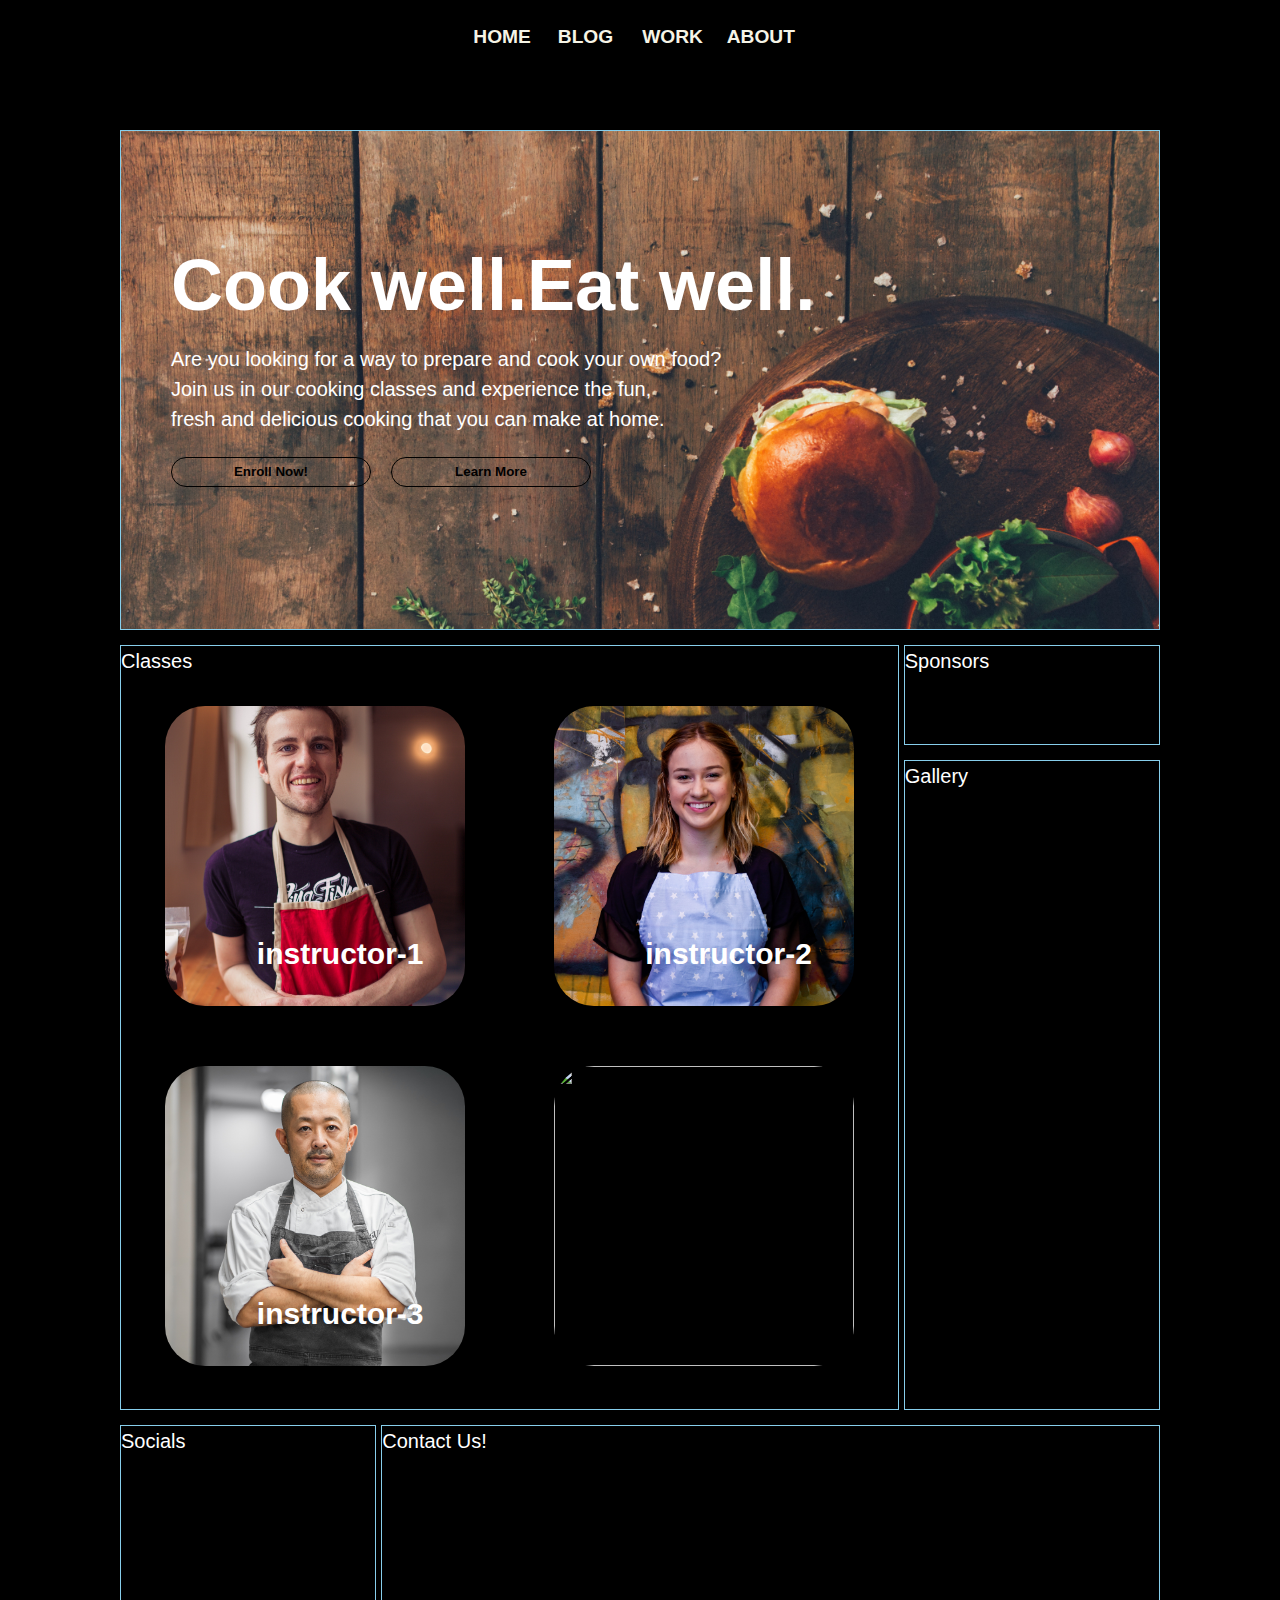
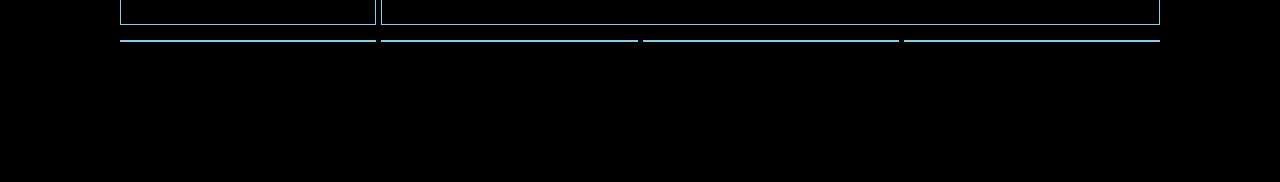
==== html/grid.html @ 98e2f287 "upload mini project" ====
<!DOCTYPE html>
<html lang="en">
  <head>
    <meta charset="UTF-8" />
    <meta http-equiv="X-UA-Compatible" content="IE=edge" />
    <meta name="viewport" content="width=device-width, initial-scale=1.0" />
    <link rel="stylesheet" href="../CSS/grid.css" />
    <title>Grid</title>
  </head>
  <body>
    <div class="container">
      <div>
        <header class="navbar">
          <div>
            <nav class="navMenu">
              <a href="#">Home</a>
              <a href="#">Blog</a>
              <a href="#">Work</a>
              <a href="#">About</a>
              <div class="dot"></div>
            </nav>
            <!--
            <div class="search_bar">
                <input type="text" name="search" value="search">
                <img src="../Images/icons8-search-60.png" alt="">
            </div>
            -->
          </div>
        </header>
      </div>
      <main>
        <div class="content">
          <div class="item">
              <h1>Cook well.Eat well.</h1>
              <p>Are you looking for a way to prepare and
                cook your own food? <br>
                Join us in our cooking classes and experience the fun, <br>
                fresh and delicious cooking that you can make at home.</p>
            <div class="button">
               <a href="#"><button class="btn-1">Enroll Now!</button></a>
               <a href="#"><button class="btn-2">Learn More</button></a>
            </div>
          </div>
          <div class="item">
            Classes
            <div class="cards-list">
              <div class="card 1">
                <div class="card_image">
                  <img src="../Images/instructor-1.jpg" />
                  <img src="../Images/pasta-making.webp" class="cooking-class" alt="">
                </div>
                <div class="card_title title-white">
                  <p>instructor-1</p>
                </div>
              </div>

              <div class="card 2">
                <div class="card_image">
                  <img src="../Images/instructor-2.jpg"
                  />
                  <img src="../Images/paella-cooking.jpg" class="cooking-class"
                  alt="">
                </div>
                <div class="card_title title-white">
                  <p>instructor-2</p>
                </div>
              </div>

              <div class="card 3">
                <div class="card_image">
                  <img
                    src="../Images/instructor-3.jpg"
                  />
                  <img src="../Images/dumpling-cooking.jpg" class="cooking-class"
                  alt="">
                </div>
                <div class="card_title">
                  <p>instructor-3</p>
                </div>
              </div>

              <div class="card 4">
                <div class="card_image">
                  <img
                    src="../Images/instructor-4.jpg"
                  />
                  <img src="../Images/cake-baking.jpg" class="cooking-class" alt="">
                </div>
                <div class="card_title title-black">
                  <p>instructor-4</p>
                </div>
              </div>
            </div>
          </div>
          <div class="item">Gallery</div>
          <div class="item">Contact Us!</div>
          <div class="item">Sponsors</div>
          <div class="item">Socials</div>
          <div class="item"></div>
          <div class="item"></div>
          <div class="item"></div>
          <div class="item"></div>
        </div>
        </div>
      </main>
    </div>
  </body>
</html>
---- CSS/grid.css ----
*{
    box-sizing: border-box;
    padding: 0;
    margin: 0;
}

body{
    font-family: 'Open Sans', sans-serif;
    font-size: 16px;
    line-height: 1.5;
    color: black;
    background: Black;
}

.container{
    position: relative;
    max-width: 1080px;
    margin: 10px auto;
    padding: 10px;
}


.navMenu {
   position: absolute;
   margin-top: 20px;
   left: 50%;
   transform: translate(-50%, -50%);
   padding: 10px;
  }
  
  .navMenu a {
    color: #f6f4e6;
    text-decoration: none;
    font-size: 1.2em;
    text-transform: uppercase;
    font-weight: 700;
    display: inline-block;
    width: 80px;
    transition: all 0.2s ease-in-out;
  }
  
  .navMenu a:hover {
    color: #f8cf04;
  }
  
  .navMenu .dot {
    width: 6px;
    height: 6px;
    background: #fddb3a;
    border-radius: 50%;
    opacity: 0;
    transition: all 0.2s ease-in-out;
    
  }
  
  .navMenu a:nth-child(1):hover ~ .dot {
    transform: translateX(30px);
    transition: all 0.2s ease-in-out;
    opacity: 1;
  }
  
  .navMenu a:nth-child(2):hover ~ .dot {
    transform: translateX(110px);
    transition: all 0.2s ease-in-out;
    opacity: 1;
  }
  
  .navMenu a:nth-child(3):hover ~ .dot {
    transform: translateX(200px);
    transition: all 0.2s ease-in-out;
    opacity: 1;
  }
  
  .navMenu a:nth-child(4):hover ~ .dot {
    transform: translateX(285px);
    transition: all 0.2s ease-in-out;
    opacity: 1;
  }


  .search_bar input[type="text"]{
    position:relative; 
    display: flex; 
    left:80%;
    top:2px;
    width:30%;
    background-color:white; 
    color:grey;
    display: none;
    }

    .search_bar img{
        position: absolute;
        top: 50%;
        left: 50%;
        transform:  translate(-50%,50%);
        background: #2f3640;
        height: 40px;
        border-radius: 40px;
        padding: 10px
    }
  

.content{
    max-width: 1440px;
    margin: 100px auto;
    padding: 10px;
    display: grid;
    grid-template-columns: repeat(4, 1fr);
    gap: 5px;
}

.item{
    background: black;
    color: white;
    font-size: 20px;
    padding: 0;
    border: skyblue 1px solid;
    box-shadow: rgba(17, 12, 46, 0.15) 1px;
    margin-bottom: 10px;
}

h1{
    margin-top: 100px;
    margin-left: 50px;
    font-weight: 900;
    font-size: 4.5rem;
}

p{
    margin-top: 5px;
    margin-left: 50px;
}

.button{
    margin-top: 20px;
    margin-left: 50px;
    display: flex;
    gap: 20px;
}

.btn-1, .btn-2{
    width: 200px;
    height: 30px;
    cursor: pointer;
    background: none;
    color: black;
    font-weight: 700;
    border-radius: 30px;
    border: 1px solid;
}

.btn-1:hover, .btn-2:hover{
    width: 230px;
    background: #f8cf04;
    transition: 0.6s ease-out;
}



/*Hero*/
.item:nth-of-type(1){
    height: 500px;
    grid-column: 1/5;
}
.item:nth-of-type(1){
    background-color: white;
    background: url(../Images/Food-hero.jpg)no-repeat;
    background-size: cover;
    opacity: 1;
}

/*
.bg-video-wrap {
    position: relative;
    overflow: hidden;
    background: url(../Images/video_hero.mp4) no-repeat center center/cover;
    background-size: 100% 100%;
  }
  h1 {
    text-align: center;
    color: #fff;
    position: absolute;
    top: 0;
    bottom: 0;
    left: 0;
    right: 0;
    margin: auto;
    z-index: 3;
    max-width: 400px;
    width: 100%;
    height: 50px;
  }
*/

/*
.video-container {
    height: 300px;
    width: 300px;
    overflow: hidden;
    position: relative;
  }
  
  .video-container video {
    min-width: 100%;
    min-height: 100%;
    position: absolute;
    top: 50%;
    left: 50%;
    transform: translateX(-50%) translateY(-50%);
  }
*/
/*Classes*/
.item:nth-of-type(2){
    grid-column: 1/4;
    grid-row: 2/6;
    
}

.cards-list {
    z-index: 0;
    width: 100%;
    display: flex;
    justify-content: space-around;
    flex-wrap: wrap;
  }
  
  .card {
    margin: 30px auto;
    width: 300px;
    height: 300px;
    border-radius: 40px;
  box-shadow: 5px 5px 30px 7px rgba(0,0,0,0.25), -5px -5px 30px 7px rgba(0,0,0,0.22);
    cursor: pointer;
    transition: 0.4s;
    
  }
  
 .cooking-class{
    position: absolute;
    top: 0;
    left: 0;
    display: none;
 }

 .card:hover .cooking-class{
    display: block;
    transition: 2s ease-in;
 }


  .card .card_image {
    width: inherit;
    height: inherit;
    border-radius: 40px;
  }
  
  .card .card_image img {
    width: inherit;
    height: inherit;
    border-radius: 40px;
    object-fit: cover;
  }
  
  .card .card_title {
    text-align: center;
    border-radius: 0px 0px 40px 40px;
    font-family: sans-serif;
    font-weight: bold;
    font-size: 30px;
    margin-top: -80px;
    height: 40px;
  }
  
  .card:hover {
    transform: scale(0.9, 0.9);
    box-shadow: 5px 5px 30px 15px rgba(0,0,0,0.25), 
      -5px -5px 30px 15px rgba(0,0,0,0.22);
  }


  .title-white {
    color: white;
  }
  
  .title-black {
    color: black;
  }
  
/*Gallery*/
.item:nth-of-type(3){
    height: 650px;
    grid-column: 4/5;
    grid-row: 4/6; 
}
/*Contact Us!*/
.item:nth-of-type(4){
    height: 200px;
    grid-column: 2/5;
    grid-row: 6/8;  
}
/*Sponsors*/
.item:nth-of-type(5){
    height: 100px;
    grid-column: 4/5;
    grid-row: 2/4; 
}
/*Socials*/
.item:nth-of-type(6){
    grid-column: 1/2;
    grid-row: 6/8;
    
}
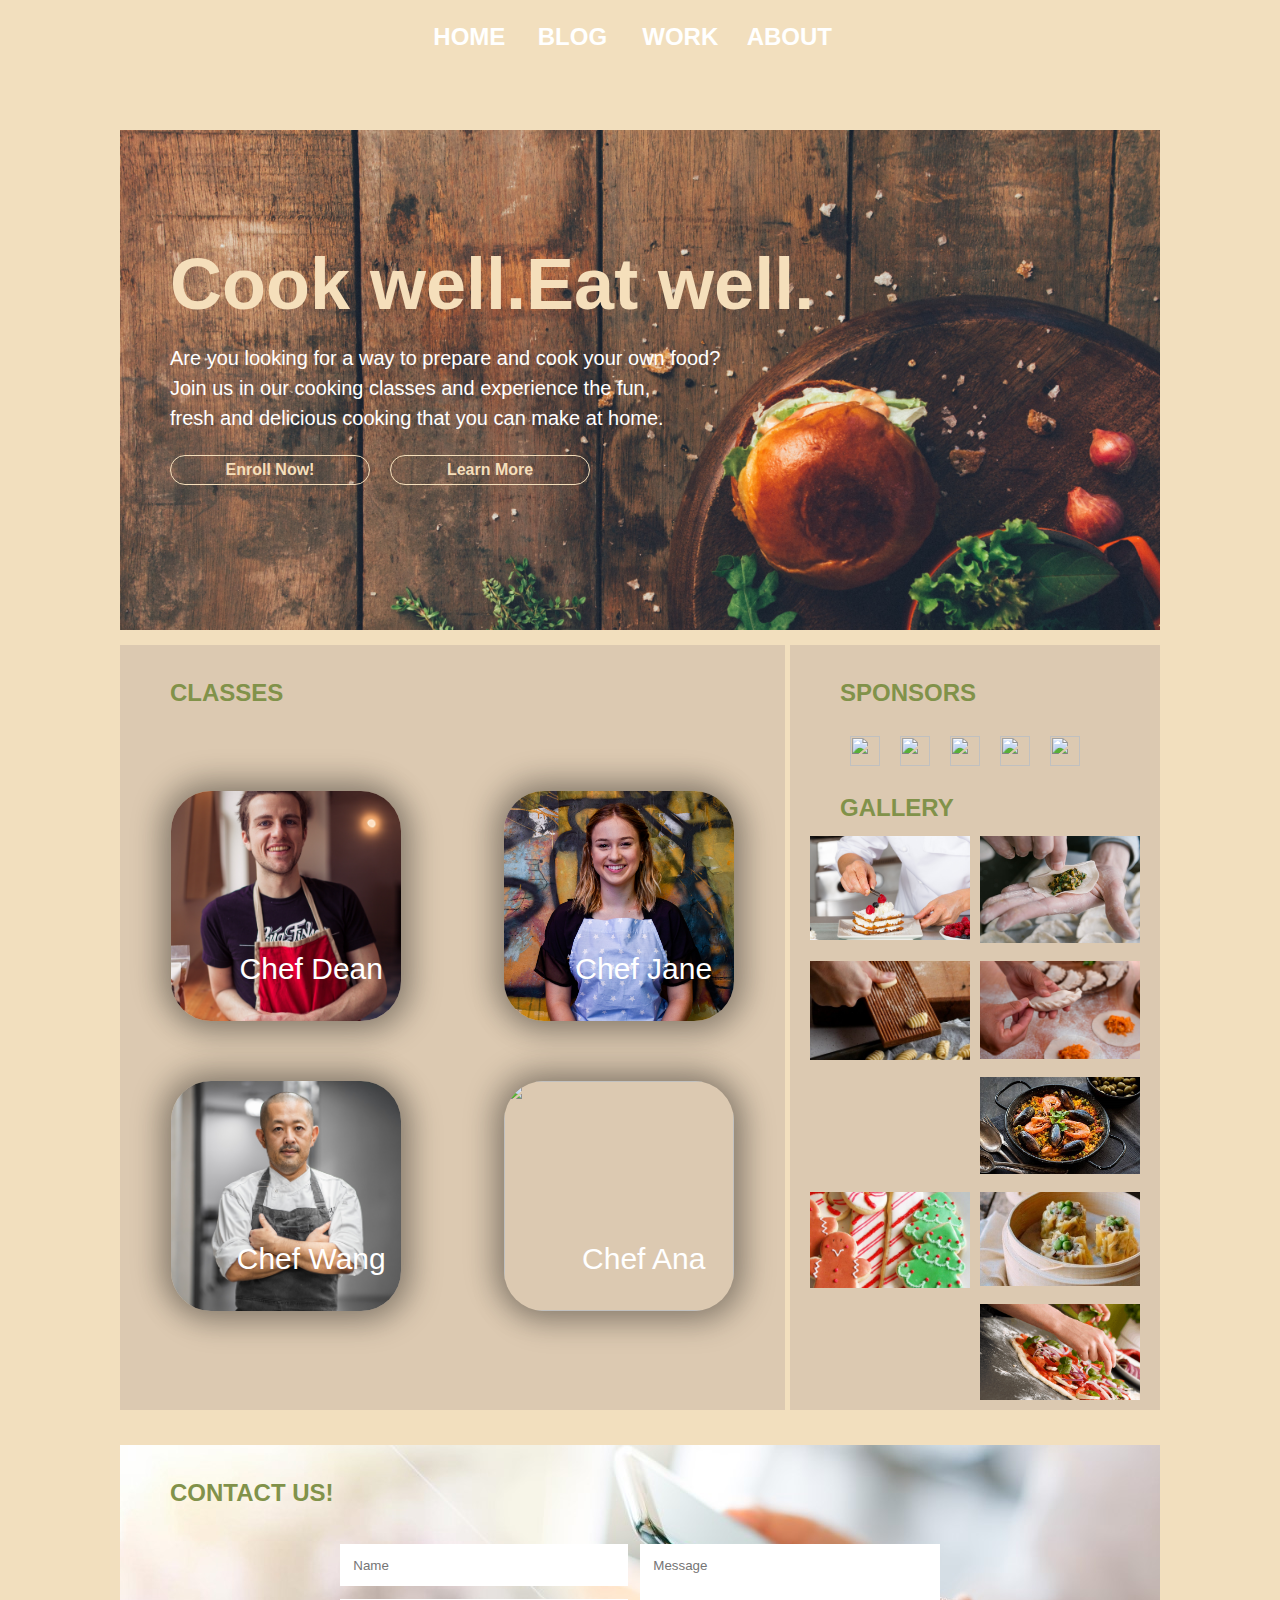
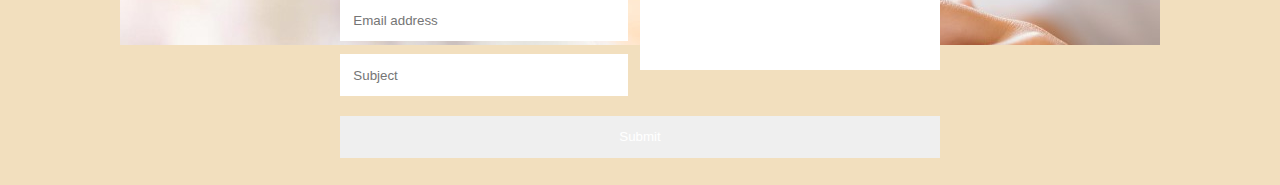
==== commit 4827d25f: "final changes for the mini project 1" ====
--- a/html/grid.html
+++ b/html/grid.html
@@ -42,7 +42,7 @@
             </div>
           </div>
           <div class="item">
-            Classes
+            <h3>CLASSES</h3>
             <div class="cards-list">
               <div class="card 1">
                 <div class="card_image">
@@ -50,7 +50,7 @@
                   <img src="../Images/pasta-making.webp" class="cooking-class" alt="">
                 </div>
                 <div class="card_title title-white">
-                  <p>instructor-1</p>
+                  <p>Chef Dean</p>
                 </div>
               </div>
 
@@ -62,7 +62,7 @@
                   alt="">
                 </div>
                 <div class="card_title title-white">
-                  <p>instructor-2</p>
+                  <p>Chef Jane</p>
                 </div>
               </div>
 
@@ -75,7 +75,7 @@
                   alt="">
                 </div>
                 <div class="card_title">
-                  <p>instructor-3</p>
+                  <p>Chef Wang</p>
                 </div>
               </div>
 
@@ -87,19 +87,95 @@
                   <img src="../Images/cake-baking.jpg" class="cooking-class" alt="">
                 </div>
                 <div class="card_title title-black">
-                  <p>instructor-4</p>
+                  <p>Chef Ana</p>
                 </div>
               </div>
             </div>
           </div>
-          <div class="item">Gallery</div>
-          <div class="item">Contact Us!</div>
-          <div class="item">Sponsors</div>
-          <div class="item">Socials</div>
-          <div class="item"></div>
-          <div class="item"></div>
-          <div class="item"></div>
-          <div class="item"></div>
+          <div class="item">
+            <h3>GALLERY</h3>
+<div class="gallery cf">
+  <div>
+    <img src="../Images/civ Jan 22.png" />
+  </div>
+  <div>
+    <img src="../Images/dumpling-cooking.jpg" />
+  </div>
+  <div>
+    <img src="../Images/gnocchi29-720x960.jpg" />
+  </div>
+  <div>
+    <img src="../Images/empanadas-ingredients-89693667-jpg.jpg" />
+  </div>
+  <div>
+    <img src="../Images/paella.jpg" />
+  </div>
+  <div>
+    <img src="../Images/cookie.jpg" />
+  </div>
+  <div>
+    <img src="../Images/shumai-13.jpg" />
+  </div><div>
+    <img src="../Images/kitchen-aid-mixer-pizza-dough-recipe.png" />
+  </div>
+  
+</div>
+
+          </div>
+          <div class="item">
+            <h3>CONTACT US!</h3>
+            
+            <form class="cf">
+              <div class="half left cf">
+                <input type="text" id="input-name" placeholder="Name">
+                <input type="email" id="input-email" placeholder="Email address">
+                <input type="text" id="input-subject" placeholder="Subject">
+              </div>
+              <div class="half right cf">
+                <textarea name="message" type="text" id="input-message" placeholder="Message"></textarea>
+              </div>  
+              <input type="submit" value="Submit" id="input-submit">
+            </form>
+          </div>
+          <div class="item">
+
+            <h3>SPONSORS</h3>
+            <div class="slider">
+  <div class="slide-track">
+    <div class="slide">
+      <img src="https://cdn.freebiesupply.com/logos/thumbs/2x/mcdonalds-black-logo.png" class="logo" alt="">
+    </div>
+    <div class="slide">
+      <img src="https://cdn.freebiesupply.com/images/large/2x/starbucks-logo-black-and-white.png" class="logo" alt="">
+    </div>
+    <div class="slide">
+      <img src="https://cdn.freebiesupply.com/logos/large/2x/general-electric-black-logo-png-transparent.png" class="logo" alt="">
+    </div>
+    <div class="slide">
+      <img src="https://cdn.freebiesupply.com/logos/thumbs/2x/mcdonalds-black-logo.png" class="logo" alt="">
+    </div>
+    <div class="slide">
+      <img src="https://cdn.freebiesupply.com/images/large/2x/starbucks-logo-black-and-white.png" class="logo"  alt="">
+    </div>
+    <div class="slide">
+      <img src="https://cdn.freebiesupply.com/logos/large/2x/general-electric-black-logo-png-transparent.png" class="logo"  alt="">
+    </div>
+    <div class="slide">
+      <img src="https://cdn.freebiesupply.com/logos/thumbs/2x/mcdonalds-black-logo.png" class="logo"  alt="">
+    </div>
+    <div class="slide">
+      <img src="https://cdn.freebiesupply.com/images/large/2x/starbucks-logo-black-and-white.png" class="logo"  alt="">
+    </div>
+    <div class="slide">
+      <img src="https://cdn.freebiesupply.com/logos/large/2x/general-electric-black-logo-png-transparent.png" class="logo"  alt="">
+    </div>
+    
+  </div>
+</div>
+          </div>
+          </div>
+          
+          
         </div>
         </div>
       </main>
--- a/CSS/grid.css
+++ b/CSS/grid.css
@@ -9,7 +9,7 @@
     font-size: 16px;
     line-height: 1.5;
     color: black;
-    background: Black;
+    background: #F2DFBE;
 }
 
 .container{
@@ -25,25 +25,25 @@
    margin-top: 20px;
    left: 50%;
    transform: translate(-50%, -50%);
-   padding: 10px;
-  }
-  
-  .navMenu a {
-    color: #f6f4e6;
+   padding: 30px;
+  }
+  
+.navMenu a {
+    color: white;
     text-decoration: none;
-    font-size: 1.2em;
+    font-size: 1.5em;
     text-transform: uppercase;
     font-weight: 700;
     display: inline-block;
-    width: 80px;
-    transition: all 0.2s ease-in-out;
-  }
-  
-  .navMenu a:hover {
+    width: 100px;
+    transition: all 0.2s ease-in-out;
+  }
+  
+.navMenu a:hover {
     color: #f8cf04;
   }
   
-  .navMenu .dot {
+.navMenu .dot {
     width: 6px;
     height: 6px;
     background: #fddb3a;
@@ -53,32 +53,31 @@
     
   }
   
-  .navMenu a:nth-child(1):hover ~ .dot {
-    transform: translateX(30px);
+.navMenu a:nth-child(1):hover ~ .dot {
+    transform: translateX(35px);
     transition: all 0.2s ease-in-out;
     opacity: 1;
   }
   
-  .navMenu a:nth-child(2):hover ~ .dot {
-    transform: translateX(110px);
+.navMenu a:nth-child(2):hover ~ .dot {
+    transform: translateX(135px);
     transition: all 0.2s ease-in-out;
     opacity: 1;
   }
   
-  .navMenu a:nth-child(3):hover ~ .dot {
-    transform: translateX(200px);
+.navMenu a:nth-child(3):hover ~ .dot {
+    transform: translateX(245px);
     transition: all 0.2s ease-in-out;
     opacity: 1;
   }
   
-  .navMenu a:nth-child(4):hover ~ .dot {
-    transform: translateX(285px);
+.navMenu a:nth-child(4):hover ~ .dot {
+    transform: translateX(355px);
     transition: all 0.2s ease-in-out;
     opacity: 1;
   }
 
-
-  .search_bar input[type="text"]{
+.search_bar input[type="text"]{
     position:relative; 
     display: flex; 
     left:80%;
@@ -89,7 +88,7 @@
     display: none;
     }
 
-    .search_bar img{
+.search_bar img{
         position: absolute;
         top: 50%;
         left: 50%;
@@ -111,11 +110,11 @@
 }
 
 .item{
-    background: black;
-    color: white;
+    background: white;
+    color: black;
     font-size: 20px;
     padding: 0;
-    border: skyblue 1px solid;
+    border: none;
     box-shadow: rgba(17, 12, 46, 0.15) 1px;
     margin-bottom: 10px;
 }
@@ -125,11 +124,22 @@
     margin-left: 50px;
     font-weight: 900;
     font-size: 4.5rem;
+    color: #F5DFBB;
+}
+
+h3{
+  margin-top: 30px;
+    margin-left: 50px;
+    font-weight: 700;
+    font-size: 1.5rem;
+    color: #81924A;
 }
 
 p{
     margin-top: 5px;
     margin-left: 50px;
+    color: white;
+    font-weight: 500;
 }
 
 .button{
@@ -144,7 +154,8 @@
     height: 30px;
     cursor: pointer;
     background: none;
-    color: black;
+    color: #F5DFBB;
+    font-size: 1rem;
     font-weight: 700;
     border-radius: 30px;
     border: 1px solid;
@@ -152,7 +163,8 @@
 
 .btn-1:hover, .btn-2:hover{
     width: 230px;
-    background: #f8cf04;
+    background: #81924A;
+    color:#562C2C;
     transition: 0.6s ease-out;
 }
 
@@ -164,7 +176,7 @@
     grid-column: 1/5;
 }
 .item:nth-of-type(1){
-    background-color: white;
+    background-color:  #F2DFBE;
     background: url(../Images/Food-hero.jpg)no-repeat;
     background-size: cover;
     opacity: 1;
@@ -214,6 +226,7 @@
 .item:nth-of-type(2){
     grid-column: 1/4;
     grid-row: 2/6;
+    background-color: #DCC9B1;
     
 }
 
@@ -223,12 +236,13 @@
     display: flex;
     justify-content: space-around;
     flex-wrap: wrap;
+    margin-top: 50px;
   }
   
   .card {
     margin: 30px auto;
-    width: 300px;
-    height: 300px;
+    width: 230px;
+    height: 230px;
     border-radius: 40px;
   box-shadow: 5px 5px 30px 7px rgba(0,0,0,0.25), -5px -5px 30px 7px rgba(0,0,0,0.22);
     cursor: pointer;
@@ -292,24 +306,174 @@
     height: 650px;
     grid-column: 4/5;
     grid-row: 4/6; 
+    background-color:  #DCC9B1;
+    
 }
 /*Contact Us!*/
 .item:nth-of-type(4){
     height: 200px;
-    grid-column: 2/5;
+    grid-column: 1/5;
     grid-row: 6/8;  
-}
+    background-color: #DCC9B1;
+    background: url(../Images/Contact\ Us-26\ Apr.jpg);
+    margin-top: 20px;
+}
+
+
+
+form {
+   max-width: 600px;
+   text-align: center;
+   margin: 20px auto;
+  
+  input, textarea {
+     border:0; outline:0;
+     padding: 1em;
+     @include border-radius(8px);
+     display: block;
+     width: 100%;
+     margin-top: 1em;
+     font-family: 'Merriweather', sans-serif;
+     @include box-shadow(0 1px 1px rgba(black, 0.1));
+     resize: none;
+    
+    &:focus {
+       @include box-shadow(0 0px 2px rgba($red, 1)!important);
+    }
+  }
+  
+  #input-submit {
+     color: white; 
+     background: $red;
+     cursor: pointer;
+    
+    &:hover {
+       @include box-shadow(0 1px 1px 1px rgba(#aaa, 0.6)); 
+    }
+  }
+  
+  textarea {
+      height: 126px;
+  }
+}
+
+
+.half {
+  float: left;
+  width: 48%;
+  margin-bottom: 1em;
+}
+
+.right { width: 50%; }
+
+.left {
+     margin-right: 2%; 
+}
+
+/*
+@media (max-width: 480px) {
+  .half {
+     width: 100%; 
+     float: none;
+     margin-bottom: 0; 
+  }
+}
+*/
+
+
+
+
 /*Sponsors*/
 .item:nth-of-type(5){
     height: 100px;
     grid-column: 4/5;
     grid-row: 2/4; 
-}
-/*Socials*/
-.item:nth-of-type(6){
-    grid-column: 1/2;
-    grid-row: 6/8;
-    
-}
-
-
+    background-color:  #DCC9B1;
+}
+
+/*
+.sponsor-list {
+  z-index: 0;
+  width: 100%;
+  display: flex;
+  justify-content: space-around;
+  flex-wrap: wrap;
+}
+
+ 
+.sponsor {
+  margin: 5px auto;
+  width: 20px;
+  height: 20px;
+}
+*/
+
+
+.logo {
+  width: 30px;
+  height: 30px;
+  animation: scroll 60s linear infinite;
+}
+
+.slide-track {
+  width: 250px;
+  display: flex;
+  gap: 1em;
+  overflow: hidden;
+}
+
+.slider {
+  margin-top: 5px;
+  background-color:  #DCC9B1;
+  padding: 1em 3em;
+}
+
+@keyframes scroll {
+  0% {transform: translateX(0);}
+  100% {transform: translatex(-1000%)}
+}
+
+@import "compass/css3";
+
+
+.gallery {
+  width: 350px;
+  height: 580px;
+  margin: 0 auto;
+  padding: 5px;
+  background:  #DCC9B1;
+}
+
+.gallery > div {
+  position: relative;
+  float: left;
+  padding: 5px;
+}
+
+.gallery > div > img {
+  width: 160px;
+  transition: .1s transform;
+  transform: translateZ(0);
+}
+
+.gallery > div:hover {
+  z-index: 1;
+}
+
+.gallery > div:hover > img {
+  transform: scale(1.5,1.5);
+  transition: .3s transform;
+}
+
+.cf:before, .cf:after {
+    display: table;
+    content: "";
+    line-height: 0;
+}
+
+.cf:after {
+    clear: both;
+}
+
+
+
